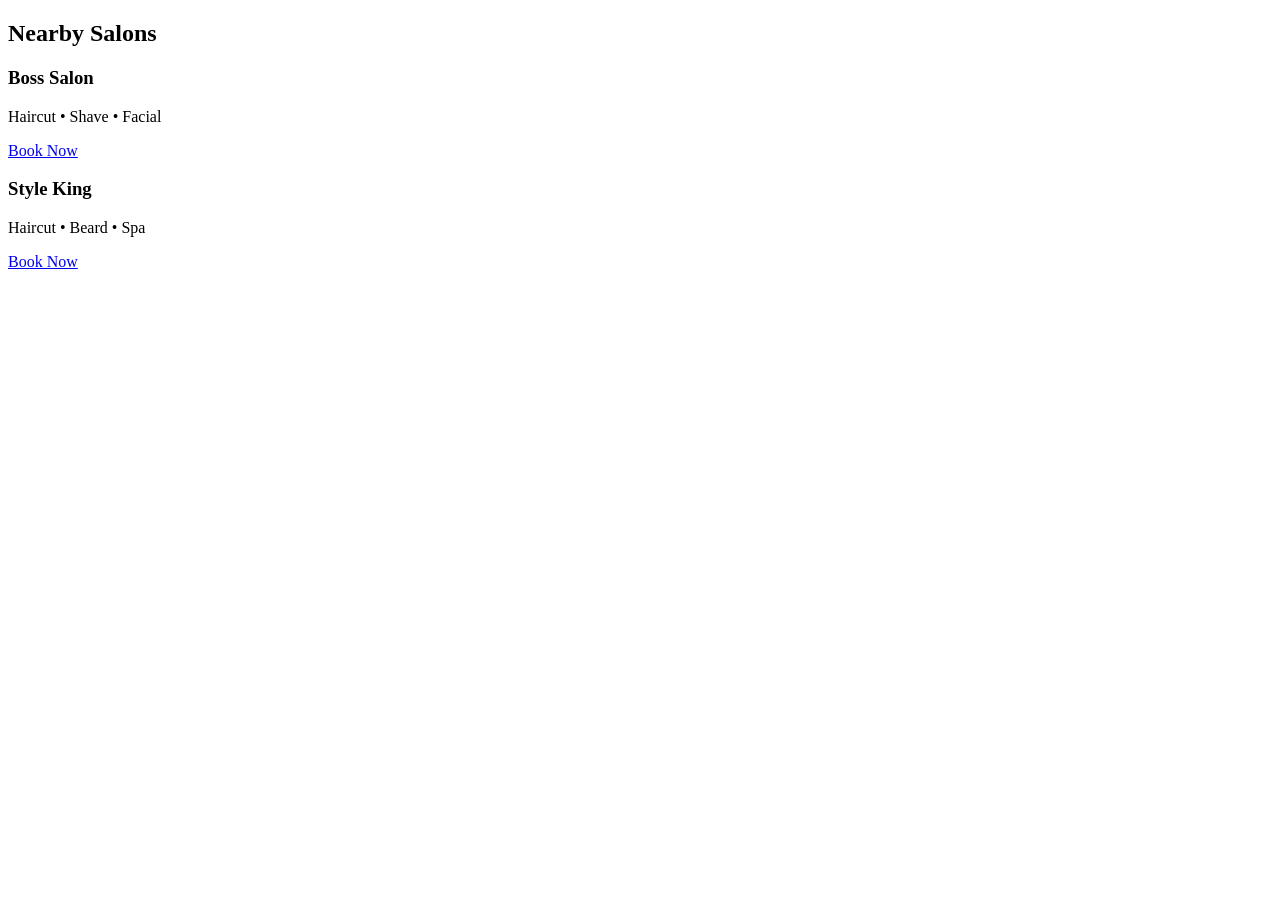
==== index.html @ d2204490 "Create index.html" ====
<!DOCTYPE html>
<html>
<head>
  <title>Salon Booking</title>
  <meta name="viewport" content="width=device-width, initial-scale=1.0">
  <link rel="stylesheet" href="style.css">
</head>
<body>

<h2>Nearby Salons</h2>

<div class="salon">
  <h3>Boss Salon</h3>
  <p>Haircut • Shave • Facial</p>
  <a href="booking.html">Book Now</a>
</div>

<div class="salon">
  <h3>Style King</h3>
  <p>Haircut • Beard • Spa</p>
  <a href="booking.html">Book Now</a>
</div>

</body>
</html>
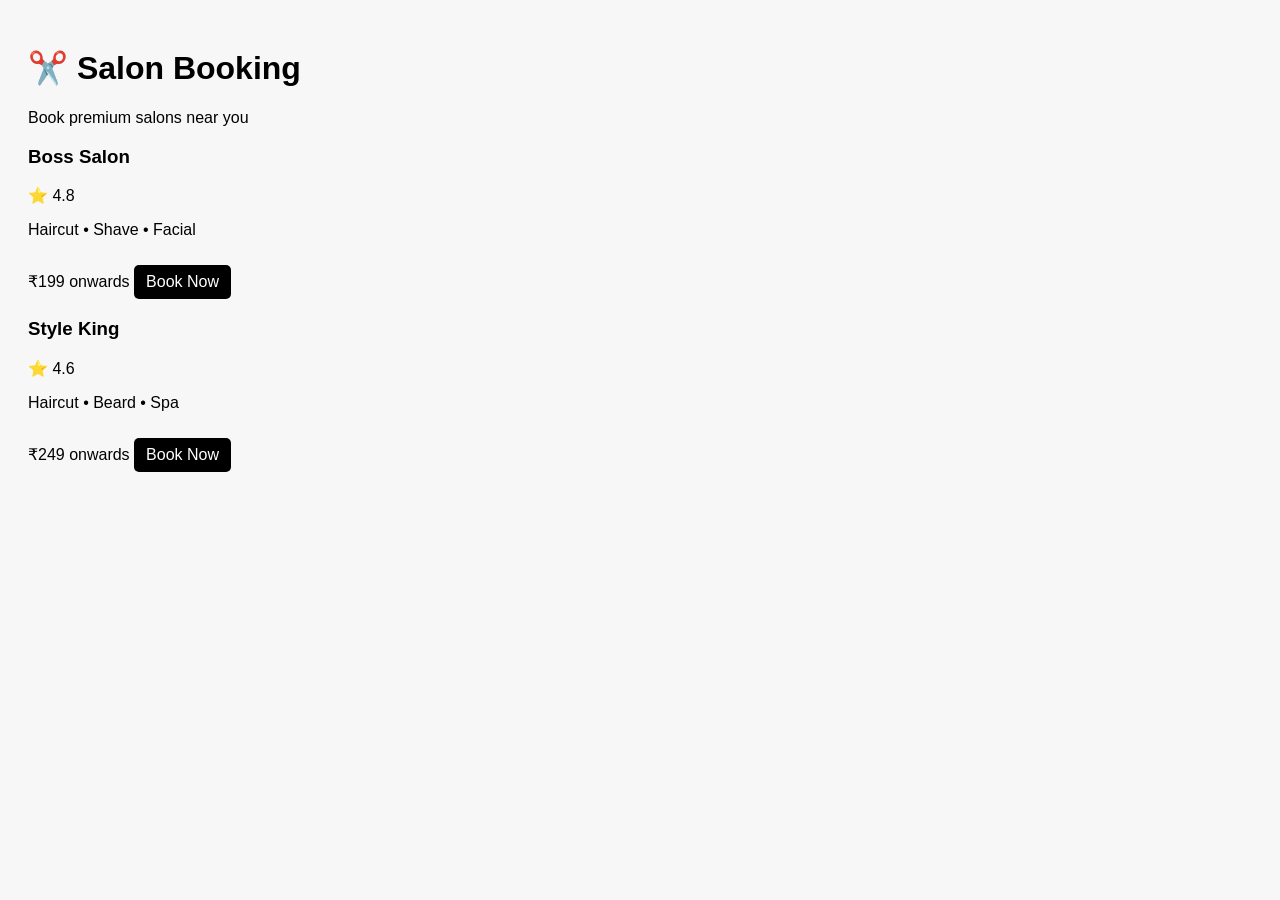
==== commit 5dea64f2: "index.html" ====
--- a/index.html
+++ b/index.html
@@ -1,5 +1,5 @@
 <!DOCTYPE html>
-<html>
+<html lang="en">
 <head>
   <title>Salon Booking</title>
   <meta name="viewport" content="width=device-width, initial-scale=1.0">
@@ -7,20 +7,38 @@
 </head>
 <body>
 
-<h2>Nearby Salons</h2>
+<header class="top">
+  <h1>✂️ Salon Booking</h1>
+  <p>Book premium salons near you</p>
+</header>
 
-<div class="salon">
-  <h3>Boss Salon</h3>
-  <p>Haircut • Shave • Facial</p>
-  <a href="booking.html">Book Now</a>
-</div>
+<div class="container">
 
-<div class="salon">
-  <h3>Style King</h3>
-  <p>Haircut • Beard • Spa</p>
-  <a href="booking.html">Book Now</a>
+  <div class="card">
+    <div class="card-top">
+      <h3>Boss Salon</h3>
+      <span class="rating">⭐ 4.8</span>
+    </div>
+    <p>Haircut • Shave • Facial</p>
+    <div class="card-bottom">
+      <span class="price">₹199 onwards</span>
+      <a href="booking.html" class="btn">Book Now</a>
+    </div>
+  </div>
+
+  <div class="card">
+    <div class="card-top">
+      <h3>Style King</h3>
+      <span class="rating">⭐ 4.6</span>
+    </div>
+    <p>Haircut • Beard • Spa</p>
+    <div class="card-bottom">
+      <span class="price">₹249 onwards</span>
+      <a href="booking.html" class="btn">Book Now</a>
+    </div>
+  </div>
+
 </div>
 
 </body>
 </html>
-
--- a/style.css
+++ b/style.css
@@ -0,0 +1,22 @@
+body {
+  font-family: Arial, sans-serif;
+  padding: 20px;
+  background: #f7f7f7;
+}
+
+.salon {
+  background: white;
+  padding: 15px;
+  margin-bottom: 15px;
+  border-radius: 8px;
+}
+
+a {
+  display: inline-block;
+  margin-top: 10px;
+  color: white;
+  background: black;
+  padding: 8px 12px;
+  text-decoration: none;
+  border-radius: 5px;
+}
